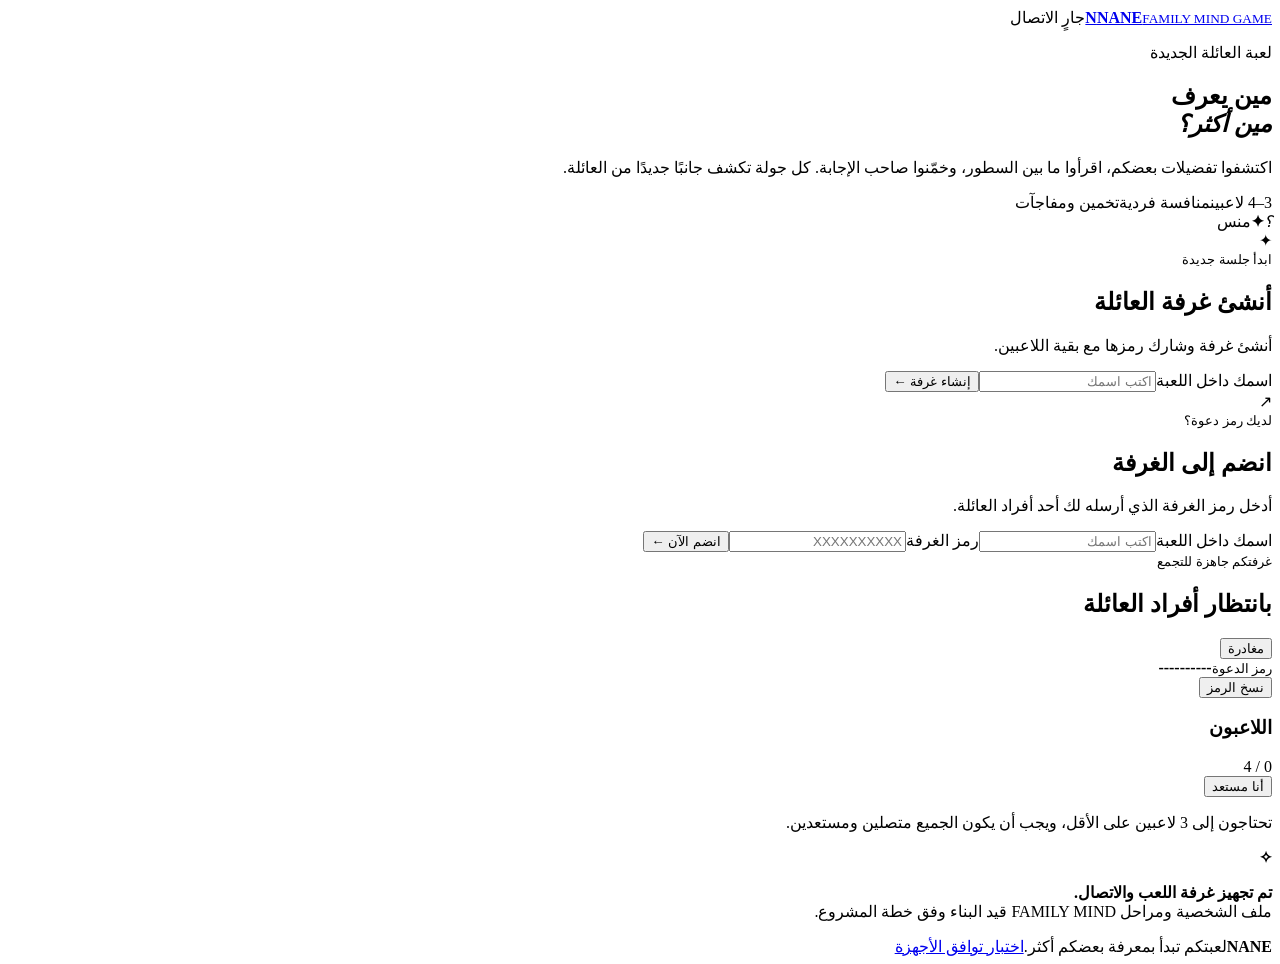
==== web/index.html @ a10ee9d5 "feat: add new NANE Arabic lobby interface" ====
<!DOCTYPE html>
<html lang="ar" dir="rtl">
<head>
<meta charset="utf-8"><meta name="viewport" content="width=device-width, initial-scale=1, viewport-fit=cover">
<meta name="theme-color" content="#10172a"><title>NANE — من يعرف العائلة أكثر؟</title>
<link rel="stylesheet" href="/static/main.css">
</head>
<body>
<main class="shell">
<header class="top"><a class="brand" href="/"><b>N</b><span><strong>NANE</strong><small>FAMILY MIND GAME</small></span></a><span id="connection" class="connection">جارٍ الاتصال</span></header>
<section class="hero"><div class="hero-copy"><p class="eyebrow">لعبة العائلة الجديدة</p><h1>مين يعرف<br><em>مين أكثر؟</em></h1><p>اكتشفوا تفضيلات بعضكم، اقرأوا ما بين السطور، وخمّنوا صاحب الإجابة. كل جولة تكشف جانبًا جديدًا من العائلة.</p><div class="tags"><span>3–4 لاعبين</span><span>منافسة فردية</span><span>تخمين ومفاجآت</span></div></div><div class="hero-art" aria-hidden="true"><i>؟</i><b>✦</b><span>م</span><span>ن</span><span>س</span></div></section>
<section id="entry" class="entry">
<article class="panel"><div class="symbol mint">✦</div><small class="eyebrow">ابدأ جلسة جديدة</small><h2>أنشئ غرفة العائلة</h2><p>أنشئ غرفة وشارك رمزها مع بقية اللاعبين.</p><label for="createName">اسمك داخل اللعبة</label><input id="createName" maxlength="18" class="field" placeholder="اكتب اسمك"><button id="createButton" class="button primary">إنشاء غرفة ←</button></article>
<article class="panel"><div class="symbol violet">↗</div><small class="eyebrow">لديك رمز دعوة؟</small><h2>انضم إلى الغرفة</h2><p>أدخل رمز الغرفة الذي أرسله لك أحد أفراد العائلة.</p><label for="joinName">اسمك داخل اللعبة</label><input id="joinName" maxlength="18" class="field" placeholder="اكتب اسمك"><label for="roomCode">رمز الغرفة</label><input id="roomCode" maxlength="10" class="field code" placeholder="XXXXXXXXXX"><button id="joinButton" class="button secondary">انضم الآن ←</button></article>
</section>
<section id="room" class="panel room hidden"><div class="room-head"><div><small class="eyebrow">غرفتكم جاهزة للتجمع</small><h2>بانتظار أفراد العائلة</h2></div><button id="leaveButton" class="button quiet">مغادرة</button></div>
<div class="invite"><div><small>رمز الدعوة</small><strong id="roomCodeValue">----------</strong></div><button id="copyButton" class="button copy">نسخ الرمز</button></div>
<div class="roster-head"><h3>اللاعبون</h3><span id="count">0 / 4</span></div><div id="players" class="players"></div>
<div class="ready-row"><button id="readyButton" class="button primary">أنا مستعد</button><p id="readyText">تحتاجون إلى 3 لاعبين على الأقل، ويجب أن يكون الجميع متصلين ومستعدين.</p></div>
<div class="foundation"><b>✧</b><p><strong>تم تجهيز غرفة اللعب والاتصال.</strong><br>ملف الشخصية ومراحل FAMILY MIND قيد البناء وفق خطة المشروع.</p></div></section>
<div id="notice" class="notice hidden" role="status" aria-live="polite"></div>
<footer><strong>NANE</strong><span>لعبتكم تبدأ بمعرفة بعضكم أكثر.</span><a href="/compatibility">اختبار توافق الأجهزة</a></footer>
</main><script src="/static/app.js"></script>
</body></html>
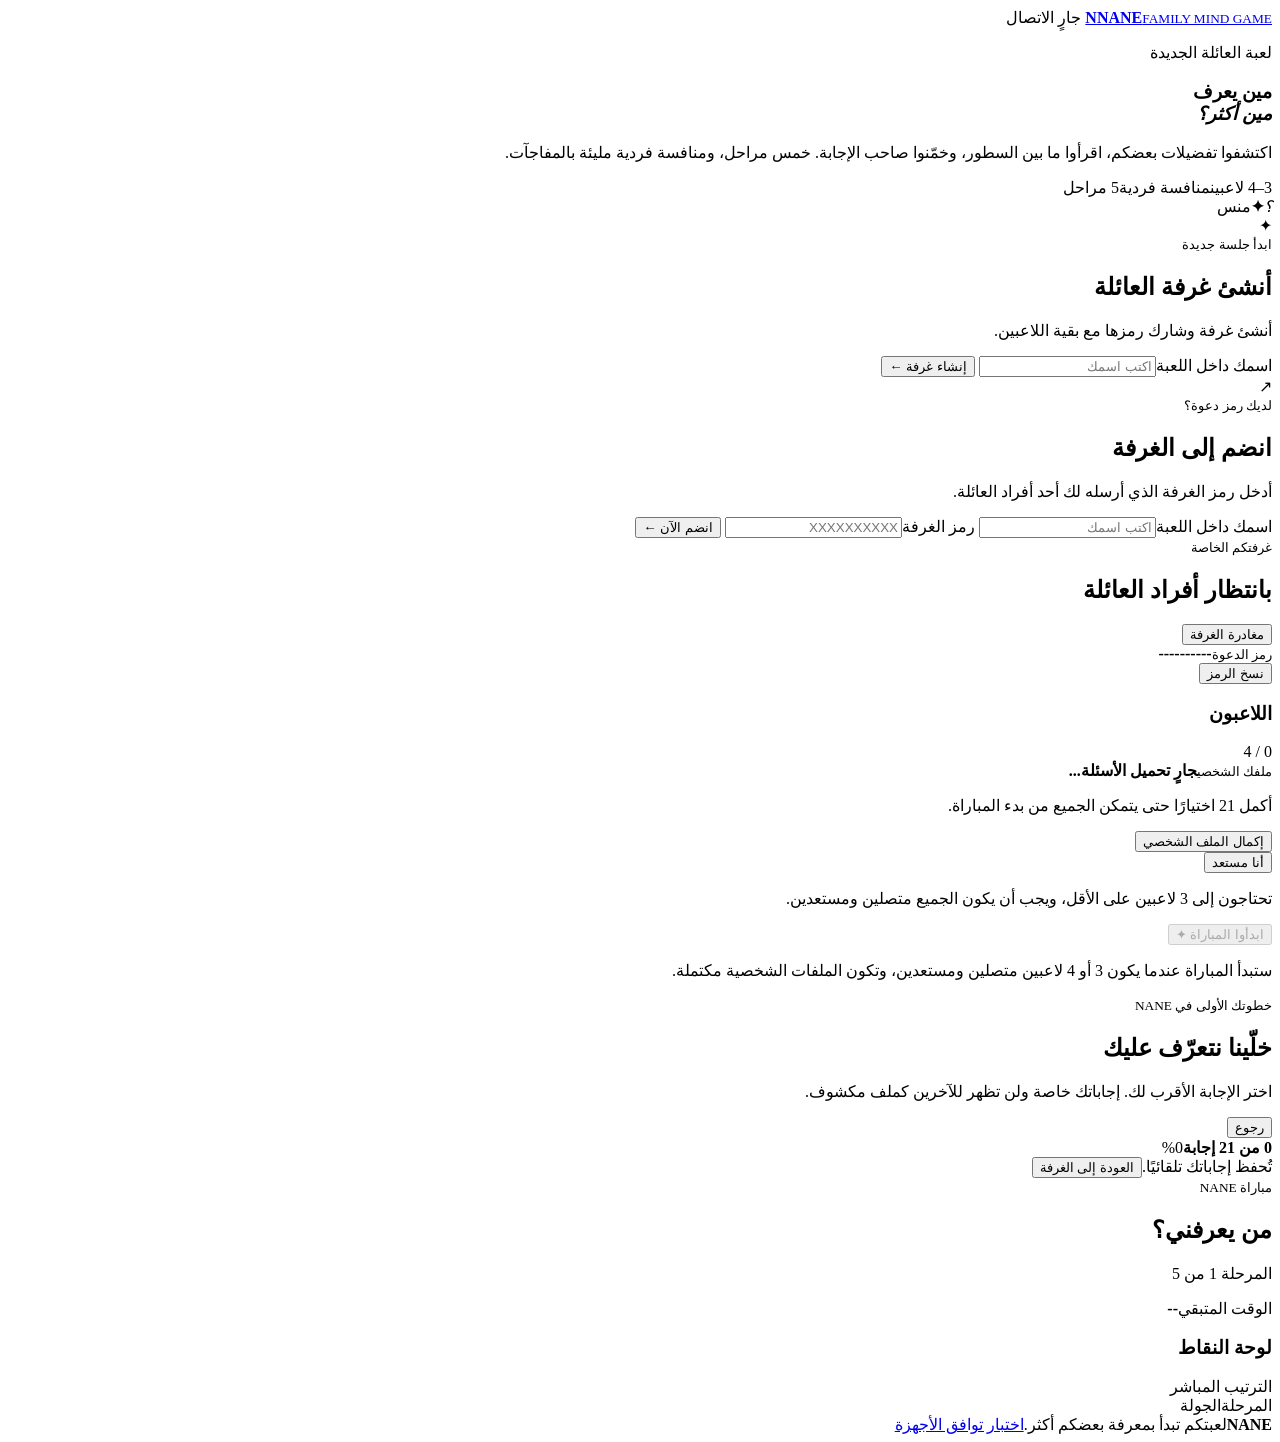
==== commit fca5b081: "Build Arabic profile and match experience shell" ====
--- a/web/index.html
+++ b/web/index.html
@@ -1,24 +1,85 @@
 <!DOCTYPE html>
 <html lang="ar" dir="rtl">
 <head>
-<meta charset="utf-8"><meta name="viewport" content="width=device-width, initial-scale=1, viewport-fit=cover">
-<meta name="theme-color" content="#10172a"><title>NANE — من يعرف العائلة أكثر؟</title>
+<meta charset="utf-8">
+<meta name="viewport" content="width=device-width, initial-scale=1, maximum-scale=1, viewport-fit=cover">
+<meta name="theme-color" content="#10172a">
+<meta name="description" content="NANE — لعبة عائلية لاكتشاف من يعرف الآخرين أكثر.">
+<title>NANE — من يعرف العائلة أكثر؟</title>
 <link rel="stylesheet" href="/static/main.css">
 </head>
 <body>
 <main class="shell">
-<header class="top"><a class="brand" href="/"><b>N</b><span><strong>NANE</strong><small>FAMILY MIND GAME</small></span></a><span id="connection" class="connection">جارٍ الاتصال</span></header>
-<section class="hero"><div class="hero-copy"><p class="eyebrow">لعبة العائلة الجديدة</p><h1>مين يعرف<br><em>مين أكثر؟</em></h1><p>اكتشفوا تفضيلات بعضكم، اقرأوا ما بين السطور، وخمّنوا صاحب الإجابة. كل جولة تكشف جانبًا جديدًا من العائلة.</p><div class="tags"><span>3–4 لاعبين</span><span>منافسة فردية</span><span>تخمين ومفاجآت</span></div></div><div class="hero-art" aria-hidden="true"><i>؟</i><b>✦</b><span>م</span><span>ن</span><span>س</span></div></section>
-<section id="entry" class="entry">
-<article class="panel"><div class="symbol mint">✦</div><small class="eyebrow">ابدأ جلسة جديدة</small><h2>أنشئ غرفة العائلة</h2><p>أنشئ غرفة وشارك رمزها مع بقية اللاعبين.</p><label for="createName">اسمك داخل اللعبة</label><input id="createName" maxlength="18" class="field" placeholder="اكتب اسمك"><button id="createButton" class="button primary">إنشاء غرفة ←</button></article>
-<article class="panel"><div class="symbol violet">↗</div><small class="eyebrow">لديك رمز دعوة؟</small><h2>انضم إلى الغرفة</h2><p>أدخل رمز الغرفة الذي أرسله لك أحد أفراد العائلة.</p><label for="joinName">اسمك داخل اللعبة</label><input id="joinName" maxlength="18" class="field" placeholder="اكتب اسمك"><label for="roomCode">رمز الغرفة</label><input id="roomCode" maxlength="10" class="field code" placeholder="XXXXXXXXXX"><button id="joinButton" class="button secondary">انضم الآن ←</button></article>
+<header class="top">
+  <a class="brand" href="/" aria-label="NANE الصفحة الرئيسية"><b>N</b><span><strong>NANE</strong><small>FAMILY MIND GAME</small></span></a>
+  <span id="connection" class="connection">جارٍ الاتصال</span>
+</header>
+
+<section id="entry">
+  <section class="hero">
+    <div class="hero-copy">
+      <p class="eyebrow">لعبة العائلة الجديدة</p>
+      <h1>مين يعرف<br><em>مين أكثر؟</em></h1>
+      <p>اكتشفوا تفضيلات بعضكم، اقرأوا ما بين السطور، وخمّنوا صاحب الإجابة. خمس مراحل، ومنافسة فردية مليئة بالمفاجآت.</p>
+      <div class="tags"><span>3–4 لاعبين</span><span>منافسة فردية</span><span>5 مراحل</span></div>
+    </div>
+    <div class="hero-art" aria-hidden="true"><i>؟</i><b>✦</b><span>م</span><span>ن</span><span>س</span></div>
+  </section>
+  <section class="entry">
+    <article class="panel entry-card">
+      <div class="symbol mint">✦</div><small class="eyebrow">ابدأ جلسة جديدة</small>
+      <h2>أنشئ غرفة العائلة</h2><p>أنشئ غرفة وشارك رمزها مع بقية اللاعبين.</p>
+      <label for="createName">اسمك داخل اللعبة</label><input id="createName" maxlength="18" class="field" placeholder="اكتب اسمك" autocomplete="nickname">
+      <button id="createButton" class="button primary">إنشاء غرفة <span>←</span></button>
+    </article>
+    <article class="panel entry-card">
+      <div class="symbol violet">↗</div><small class="eyebrow">لديك رمز دعوة؟</small>
+      <h2>انضم إلى الغرفة</h2><p>أدخل رمز الغرفة الذي أرسله لك أحد أفراد العائلة.</p>
+      <label for="joinName">اسمك داخل اللعبة</label><input id="joinName" maxlength="18" class="field" placeholder="اكتب اسمك" autocomplete="nickname">
+      <label for="roomCode">رمز الغرفة</label><input id="roomCode" maxlength="10" class="field code" placeholder="XXXXXXXXXX" autocapitalize="characters">
+      <button id="joinButton" class="button secondary">انضم الآن <span>←</span></button>
+    </article>
+  </section>
 </section>
-<section id="room" class="panel room hidden"><div class="room-head"><div><small class="eyebrow">غرفتكم جاهزة للتجمع</small><h2>بانتظار أفراد العائلة</h2></div><button id="leaveButton" class="button quiet">مغادرة</button></div>
-<div class="invite"><div><small>رمز الدعوة</small><strong id="roomCodeValue">----------</strong></div><button id="copyButton" class="button copy">نسخ الرمز</button></div>
-<div class="roster-head"><h3>اللاعبون</h3><span id="count">0 / 4</span></div><div id="players" class="players"></div>
-<div class="ready-row"><button id="readyButton" class="button primary">أنا مستعد</button><p id="readyText">تحتاجون إلى 3 لاعبين على الأقل، ويجب أن يكون الجميع متصلين ومستعدين.</p></div>
-<div class="foundation"><b>✧</b><p><strong>تم تجهيز غرفة اللعب والاتصال.</strong><br>ملف الشخصية ومراحل FAMILY MIND قيد البناء وفق خطة المشروع.</p></div></section>
+
+<section id="room" class="panel room hidden">
+  <div class="room-head"><div><small class="eyebrow">غرفتكم الخاصة</small><h2>بانتظار أفراد العائلة</h2></div><button id="leaveButton" class="button quiet">مغادرة الغرفة</button></div>
+  <div class="invite"><div><small>رمز الدعوة</small><strong id="roomCodeValue">----------</strong></div><button id="copyButton" class="button copy">نسخ الرمز</button></div>
+  <div class="roster-head"><h3>اللاعبون</h3><span id="count">0 / 4</span></div>
+  <div id="players" class="players"></div>
+  <div class="profile-summary">
+    <div><small class="eyebrow">ملفك الشخصي</small><strong id="profileStatus">جارٍ تحميل الأسئلة...</strong><p>أكمل 21 اختيارًا حتى يتمكن الجميع من بدء المباراة.</p></div>
+    <button id="profileButton" class="button secondary">إكمال الملف الشخصي</button>
+  </div>
+  <div class="ready-row"><button id="readyButton" class="button primary">أنا مستعد</button><p id="readyText">تحتاجون إلى 3 لاعبين على الأقل، ويجب أن يكون الجميع متصلين ومستعدين.</p></div>
+  <div class="start-row"><button id="startButton" class="button start" disabled>ابدأوا المباراة <span>✦</span></button><p id="startText">ستبدأ المباراة عندما يكون 3 أو 4 لاعبين متصلين ومستعدين، وتكون الملفات الشخصية مكتملة.</p></div>
+</section>
+
+<section id="profile" class="panel profile-screen hidden">
+  <div class="screen-head"><div><small class="eyebrow">خطوتك الأولى في NANE</small><h2>خلّينا نتعرّف عليك</h2><p>اختر الإجابة الأقرب لك. إجاباتك خاصة ولن تظهر للآخرين كملف مكشوف.</p></div><button id="profileBack" class="button quiet">رجوع</button></div>
+  <div class="progress-wrap"><div class="progress-meta"><strong id="profileProgressText">0 من 21 إجابة</strong><span id="profileProgressPercent">0%</span></div><div class="progress-track"><span id="profileProgressBar"></span></div></div>
+  <div id="profileQuestions" class="question-groups"></div>
+  <div class="profile-bottom"><span id="profileSaveState" aria-live="polite">تُحفظ إجاباتك تلقائيًا.</span><button id="profileDone" class="button primary">العودة إلى الغرفة</button></div>
+</section>
+
+<section id="arena" class="hidden">
+  <div class="arena-head panel">
+    <div><small class="eyebrow">مباراة NANE</small><h2 id="arenaPhase">من يعرفني؟</h2><p id="arenaSubtitle">المرحلة 1 من 5</p></div>
+    <div class="timer-wrap"><span>الوقت المتبقي</span><strong id="timerValue">--</strong><div class="timer-track"><i id="timerBar"></i></div></div>
+  </div>
+  <div class="arena-layout">
+    <aside class="panel scoreboard"><div class="score-head"><h3>لوحة النقاط</h3><span>الترتيب المباشر</span></div><div id="scoreboardList"></div></aside>
+    <section class="panel task-panel">
+      <div class="task-meta"><span id="taskPhaseTag" class="phase-tag">المرحلة</span><span id="taskRound">الجولة</span></div>
+      <div id="arenaContent" aria-live="polite"></div>
+    </section>
+  </div>
+  <div id="arenaStatus" class="arena-status" aria-live="polite"></div>
+</section>
+
 <div id="notice" class="notice hidden" role="status" aria-live="polite"></div>
 <footer><strong>NANE</strong><span>لعبتكم تبدأ بمعرفة بعضكم أكثر.</span><a href="/compatibility">اختبار توافق الأجهزة</a></footer>
-</main><script src="/static/app.js"></script>
-</body></html>+</main>
+<script src="/static/app.js"></script>
+</body>
+</html>
